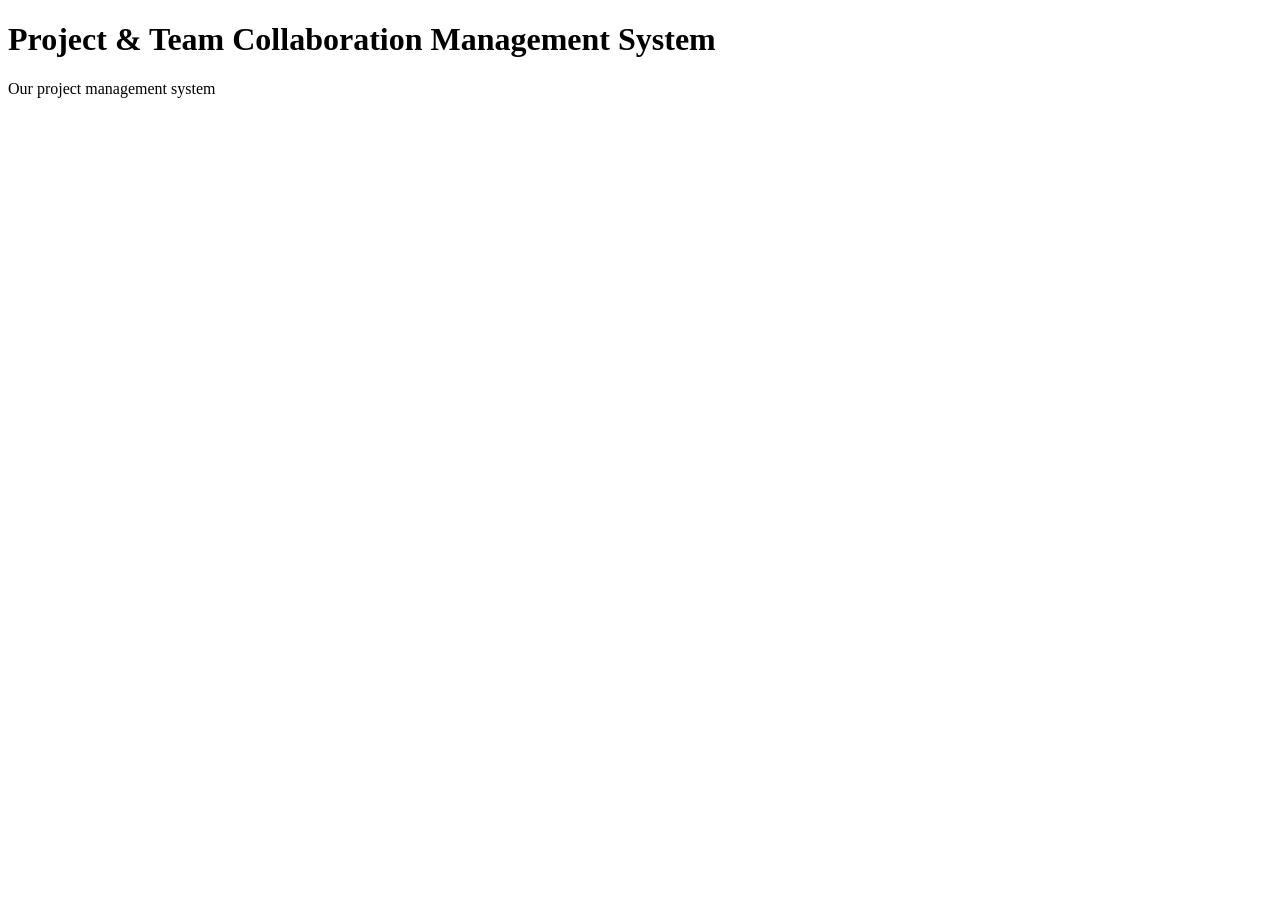
==== index.html @ c3a86790 "Initial project setup" ====
<!DOCTYPE html>
<html lang="en">
<head>
    <meta charset="UTF-8">
    <meta name="viewport" content="width=device-width, initial-scale=1.0">
    <title>Project & Team Collaboration Management System</title>
</head>
<body>

    <h1>Project & Team Collaboration Management System</h1>
    <p>Our project management system</p>

</body>
</html>
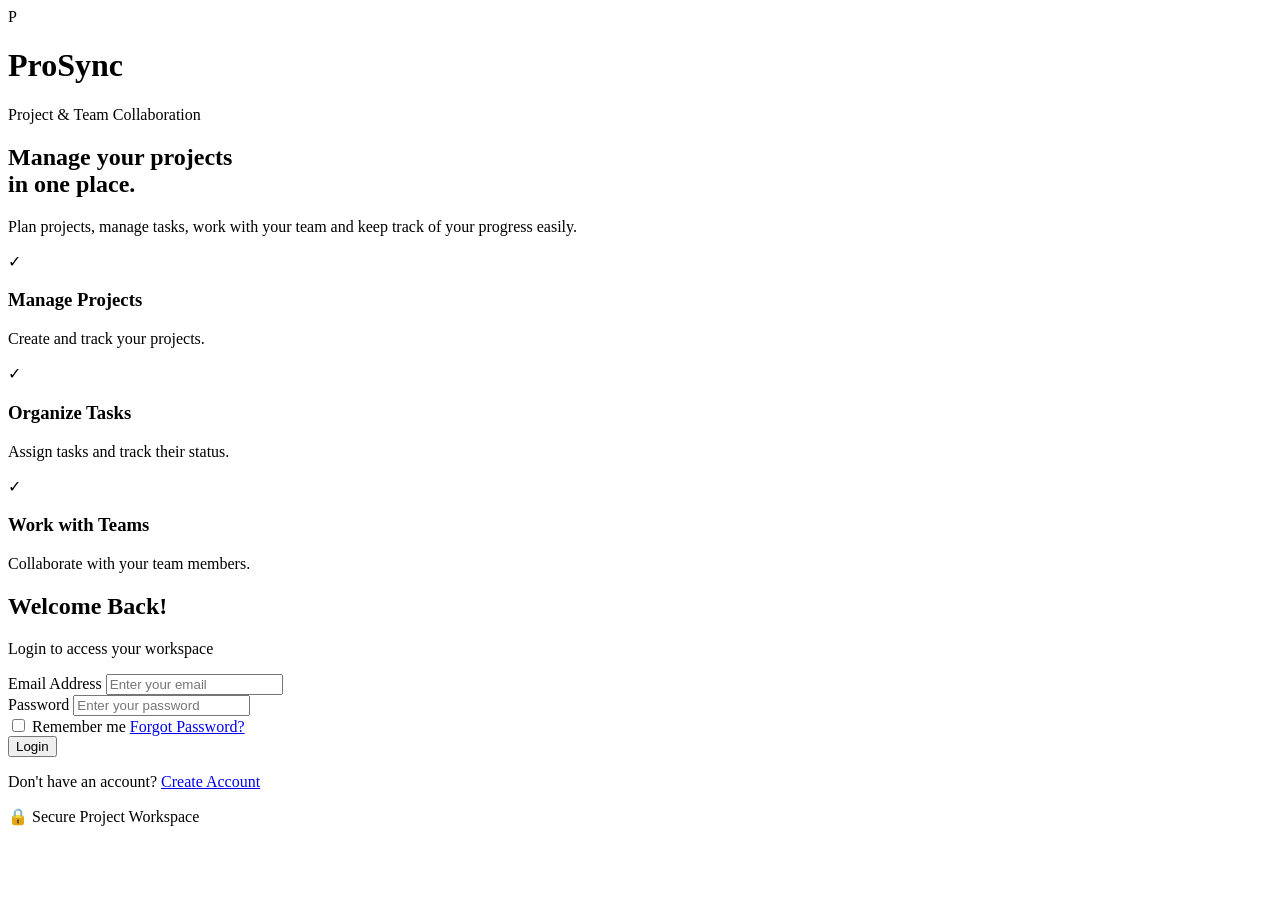
==== commit 7f9a6a58: "Created ProSync login page" ====
--- a/index.html
+++ b/index.html
@@ -1,14 +1,221 @@
 <!DOCTYPE html>
 <html lang="en">
+
 <head>
     <meta charset="UTF-8">
     <meta name="viewport" content="width=device-width, initial-scale=1.0">
-    <title>Project & Team Collaboration Management System</title>
+
+    <title>Login - <h1>ProSync</h1></title>
+
+    <!-- CSS File -->
+    <link rel="stylesheet" href="css/style.css">
 </head>
+
 <body>
 
-    <h1>Project & Team Collaboration Management System</h1>
-    <p>Our project management system</p>
+    <!-- Main Login Page -->
+    <div class="login-page">
+
+        <!-- Left Side -->
+        <div class="intro-section">
+
+            <!-- Website Logo and Name -->
+            <div class="brand">
+
+                <div class="logo">P</div>
+
+                <div>
+                    <h1>ProSync</h1>
+                    <p>Project & Team Collaboration</p>
+                </div>
+
+            </div>
+
+
+            <!-- Introduction -->
+            <div class="intro-content">
+
+                <h2>
+                    Manage your projects
+                    <br>
+                    in one place.
+                </h2>
+
+                <p>
+                    Plan projects, manage tasks, work with your team
+                    and keep track of your progress easily.
+                </p>
+
+
+                <!-- Features -->
+                <div class="features">
+
+                    <div class="feature">
+
+                        <span>✓</span>
+
+                        <div>
+                            <h3>Manage Projects</h3>
+                            <p>Create and track your projects.</p>
+                        </div>
+
+                    </div>
+
+
+                    <div class="feature">
+
+                        <span>✓</span>
+
+                        <div>
+                            <h3>Organize Tasks</h3>
+                            <p>Assign tasks and track their status.</p>
+                        </div>
+
+                    </div>
+
+
+                    <div class="feature">
+
+                        <span>✓</span>
+
+                        <div>
+                            <h3>Work with Teams</h3>
+                            <p>Collaborate with your team members.</p>
+                        </div>
+
+                    </div>
+
+                </div>
+
+            </div>
+
+        </div>
+
+
+        <!-- Right Side -->
+        <div class="login-section">
+
+            <div class="login-card">
+
+                <!-- Login Heading -->
+                <div class="login-heading">
+
+                    <h2>Welcome Back!</h2>
+
+                    <p>
+                        Login to access your workspace
+                    </p>
+
+                </div>
+
+
+                <!-- Login Form -->
+                <form id="loginForm">
+
+                    <!-- Email -->
+                    <div class="form-group">
+
+                        <label for="email">
+                            Email Address
+                        </label>
+
+                        <input
+                            type="email"
+                            id="email"
+                            name="email"
+                            placeholder="Enter your email"
+                            autocomplete="email"
+                            required
+                        >
+
+                    </div>
+
+
+                    <!-- Password -->
+                    <div class="form-group">
+
+                        <label for="password">
+                            Password
+                        </label>
+
+                        <input
+                            type="password"
+                            id="password"
+                            name="password"
+                            placeholder="Enter your password"
+                            autocomplete="current-password"
+                            required
+                        >
+
+                    </div>
+
+
+                    <!-- Login Options -->
+                    <div class="form-options">
+
+                        <label class="remember-me">
+
+                            <input
+                                type="checkbox"
+                                id="rememberMe"
+                            >
+
+                            <span>Remember me</span>
+
+                        </label>
+
+
+                        <a href="#" id="forgotPassword">
+                            Forgot Password?
+                        </a>
+
+                    </div>
+
+
+                    <!-- Login Button -->
+                    <button
+                        type="submit"
+                        id="loginBtn"
+                        class="login-btn"
+                    >
+                        Login
+                    </button>
+
+
+                    <!-- Message for future JavaScript -->
+                    <p
+                        id="loginMessage"
+                        class="login-message"
+                    ></p>
+
+                </form>
+
+
+                <!-- Register Link -->
+                <div class="register-link">
+
+                    <p>
+                        Don't have an account?
+
+                        <a href="register.html">
+                            Create Account
+                        </a>
+                    </p>
+
+                </div>
+
+
+                <!-- Security Information -->
+                <div class="security-info">
+                    🔒 Secure Project Workspace
+                </div>
+
+            </div>
+
+        </div>
+
+    </div>
 
 </body>
+
 </html>
